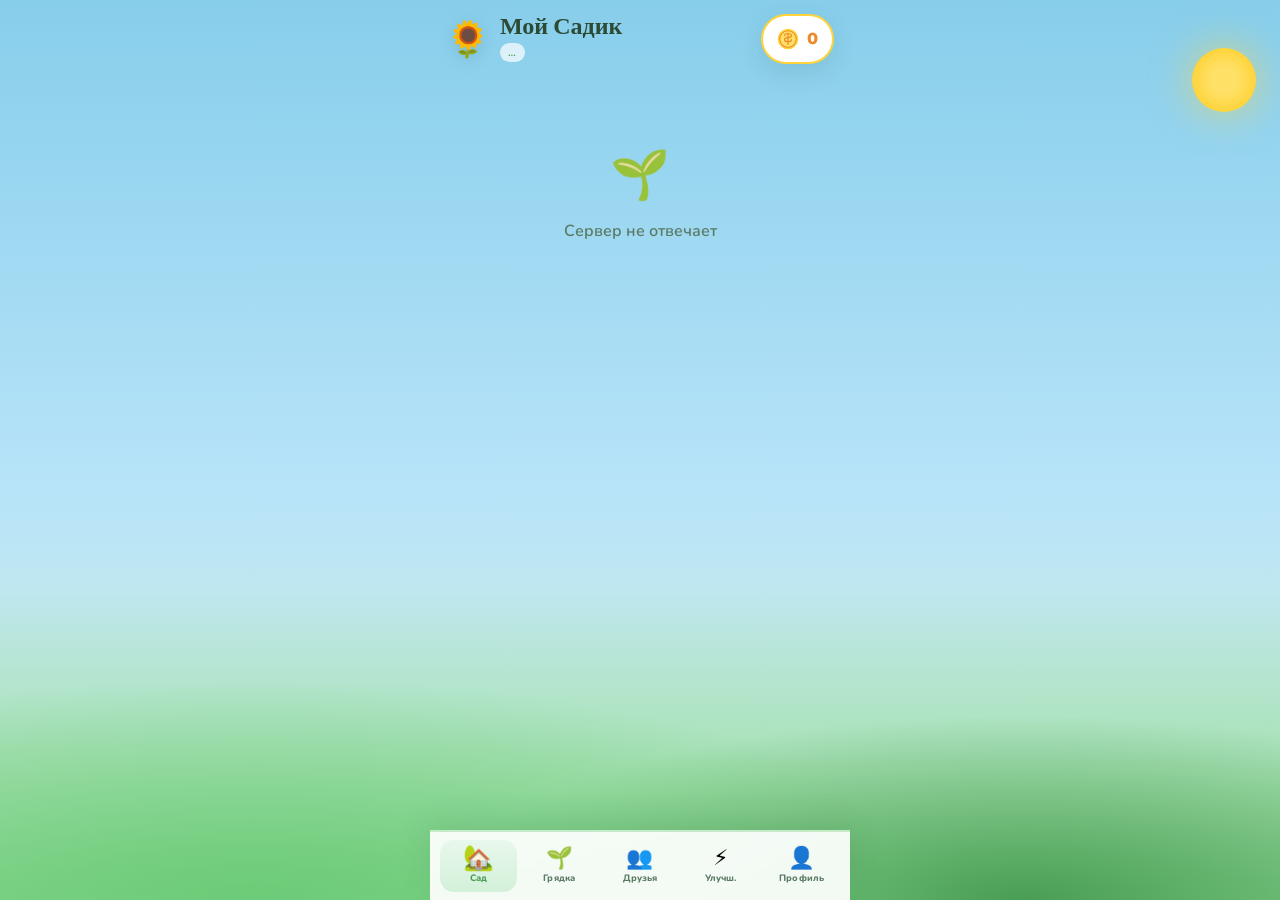
==== docs/index.html @ e74f971c "Initial commit: garden mini-app with GitHub Pages and Amvera backend Co-authored-by: Cursor <cursora" ====
<!DOCTYPE html>
<html lang="ru">
<head>
  <meta name="api-url" content="https://YOUR-PROJECT.amvera.app">
  <meta charset="UTF-8">
  <meta name="viewport" content="width=device-width, initial-scale=1.0, maximum-scale=1.0, user-scalable=no">
  <title>Мой Садик 🌱</title>
  <link rel="preconnect" href="https://fonts.googleapis.com">
  <link rel="preconnect" href="https://fonts.gstatic.com" crossorigin>
  <link href="https://fonts.googleapis.com/css2?family=Baloo+2:wght@500;600;700;800&family=Nunito:wght@500;600;700;800&display=swap" rel="stylesheet">
  <link rel="stylesheet" href="style.css">
  <script src="https://telegram.org/js/telegram-web-app.js" defer></script>
</head>
<body>
  <div class="sky" aria-hidden="true">
    <div class="cloud cloud-1"></div>
    <div class="cloud cloud-2"></div>
    <div class="cloud cloud-3"></div>
    <div class="sun"></div>
    <div class="hills"></div>
    <div class="ad-plane" id="ad-plane" hidden>
      <svg class="ad-plane__scene" viewBox="0 0 300 80" aria-hidden="true">
        <defs>
          <linearGradient id="pl-fuse" x1="0%" y1="0%" x2="0%" y2="100%">
            <stop offset="0%" stop-color="#ffffff"/>
            <stop offset="100%" stop-color="#e8e8e8"/>
          </linearGradient>
        </defs>

        <!-- плакат -->
        <g class="ad-plane__banner-wrap">
          <rect x="120" y="27" width="168" height="26" rx="2" fill="#fff" stroke="#dee2e6" stroke-width="1"/>
          <text class="ad-plane__text" x="204" y="43" text-anchor="middle">Здесь могла бы быть ваша реклама</text>
        </g>

        <!-- тросы -->
        <line x1="108" y1="35" x2="120" y2="31" stroke="#495057" stroke-width="1.3" stroke-linecap="round"/>
        <line x1="108" y1="39" x2="120" y2="49" stroke="#495057" stroke-width="1.3" stroke-linecap="round"/>

        <!-- самолёт (спереди, нос влево) -->
        <g class="ad-plane__body">
          <ellipse cx="14" cy="40" rx="2.5" ry="13" fill="#ced4da" opacity="0.5"/>
          <path d="M20 44 C20 36 28 32 52 31 L88 33 C102 34 110 37 110 40 C110 43 102 46 88 47 L52 49 C28 48 20 44 20 44Z" fill="url(#pl-fuse)" stroke="#868e96" stroke-width="1.2"/>
          <path d="M36 31 L82 28 L84 32 L38 35 Z" fill="#fff" stroke="#adb5bd" stroke-width="1"/>
          <path d="M44 33 L68 31" stroke="#74c0fc" stroke-width="2.5" stroke-linecap="round" opacity="0.7"/>
          <path d="M90 36 L112 32 L112 38 L90 42 Z" fill="#f1f3f5" stroke="#868e96" stroke-width="1"/>
          <path d="M92 32 L100 18 L104 32 Z" fill="#f1f3f5" stroke="#868e96" stroke-width="1"/>
          <path d="M34 44 L92 42" stroke="#4dabf7" stroke-width="1.8" opacity="0.55"/>
          <circle cx="17" cy="40" r="2.5" fill="#495057"/>
        </g>
      </svg>
    </div>
  </div>

  <div id="app">
    <header class="header">
      <div class="logo">
        <span class="logo-emoji">🌻</span>
        <div>
          <h1>Мой Садик</h1>
          <span class="tag" id="mode">…</span>
        </div>
      </div>
      <div class="coin-pill" id="coins">
        <span class="coin" aria-hidden="true"></span>
        <span class="coin-num">0</span>
      </div>
    </header>

    <main id="main">
      <div class="loader" id="loader">
        <div class="loader-plant">🌱</div>
        <p>Садик просыпается…</p>
      </div>
    </main>

    <nav class="tabbar" id="tabbar" hidden>
      <button class="tabbar__btn tabbar__btn--active" data-tab="garden" type="button">
        <span class="tabbar__icon">🏡</span>
        <span class="tabbar__label">Сад</span>
      </button>
      <button class="tabbar__btn" data-tab="plot" type="button">
        <span class="tabbar__icon">🌱</span>
        <span class="tabbar__label">Грядка</span>
      </button>
      <button class="tabbar__btn" data-tab="friends" type="button">
        <span class="tabbar__icon">👥</span>
        <span class="tabbar__label">Друзья</span>
      </button>
      <button class="tabbar__btn" data-tab="shop" type="button">
        <span class="tabbar__icon">⚡</span>
        <span class="tabbar__label">Улучш.</span>
      </button>
      <button class="tabbar__btn" data-tab="profile" type="button">
        <span class="tabbar__icon">👤</span>
        <span class="tabbar__label">Профиль</span>
      </button>
    </nav>
  </div>

  <script src="app.js"></script>
</body>
</html>
---- docs/style.css ----
:root {
  --sky-top: #87ceeb;
  --sky-bot: #b8e4f9;
  --grass: #6bcB77;
  --grass-dark: #4a9e54;
  --cream: #fffdf7;
  --white: #ffffff;
  --text: #2d4a35;
  --text-light: #5a7a65;
  --orange: #ff9f43;
  --orange-dark: #ee8a2a;
  --blue: #4dabf7;
  --blue-dark: #339af0;
  --pink: #ff6b9d;
  --yellow: #ffd43b;
  --shadow: 0 8px 24px rgba(45, 74, 53, 0.12);
  --shadow-lg: 0 16px 40px rgba(45, 74, 53, 0.16);
  --radius: 28px;
  --radius-sm: 18px;
  --font: "Nunito", system-ui, sans-serif;
  --font-display: "Baloo 2", cursive;
  --rarity-common: #95a5a6;
  --rarity-uncommon: #51cf66;
  --rarity-rare: #339af0;
  --rarity-epic: #cc5de8;
  --rarity-legendary: #ff922b;
}

*, *::before, *::after { box-sizing: border-box; margin: 0; padding: 0; }

html { -webkit-tap-highlight-color: transparent; }

body {
  font-family: var(--font);
  color: var(--text);
  min-height: 100vh;
  overflow-x: hidden;
  background: var(--sky-bot);
}

/* ── Sky scene ── */
.sky {
  position: fixed;
  inset: 0;
  z-index: 0;
  background: linear-gradient(180deg, var(--sky-top) 0%, var(--sky-bot) 55%, #d4f1d4 100%);
  pointer-events: none;
}

.sun {
  position: absolute;
  top: 48px;
  right: 24px;
  width: 64px;
  height: 64px;
  background: radial-gradient(circle, #ffe066 30%, #ffd43b 70%, #fab005 100%);
  border-radius: 50%;
  box-shadow: 0 0 40px rgba(255, 212, 59, 0.6);
  animation: sun-pulse 4s ease-in-out infinite;
}

@keyframes sun-pulse {
  0%, 100% { transform: scale(1); }
  50% { transform: scale(1.06); }
}

.cloud {
  position: absolute;
  background: rgba(255, 255, 255, 0.85);
  border-radius: 50px;
  animation: cloud-drift linear infinite;
}
.cloud::before, .cloud::after {
  content: "";
  position: absolute;
  background: inherit;
  border-radius: 50%;
}
.cloud-1 { width: 80px; height: 28px; top: 12%; left: -100px; animation-duration: 28s; }
.cloud-1::before { width: 36px; height: 36px; top: -18px; left: 12px; }
.cloud-1::after { width: 44px; height: 32px; top: -14px; left: 36px; }
.cloud-2 { width: 100px; height: 32px; top: 22%; left: -120px; animation-duration: 36s; animation-delay: -12s; opacity: 0.7; }
.cloud-2::before { width: 40px; height: 40px; top: -20px; left: 16px; }
.cloud-2::after { width: 50px; height: 36px; top: -16px; left: 44px; }
.cloud-3 { width: 70px; height: 24px; top: 8%; left: -90px; animation-duration: 22s; animation-delay: -6s; opacity: 0.6; }
.cloud-3::before { width: 30px; height: 30px; top: -14px; left: 10px; }
.cloud-3::after { width: 36px; height: 28px; top: -12px; left: 30px; }

@keyframes cloud-drift {
  from { transform: translateX(0); }
  to { transform: translateX(calc(100vw + 200px)); }
}

.hills {
  position: absolute;
  bottom: 0;
  left: 0;
  right: 0;
  height: 35%;
  background:
    radial-gradient(ellipse 80% 100% at 20% 100%, var(--grass) 0%, transparent 70%),
    radial-gradient(ellipse 70% 90% at 80% 100%, var(--grass-dark) 0%, transparent 65%),
    linear-gradient(180deg, transparent 0%, #8ed996 100%);
}

/* ── Ad plane ── */
.ad-plane {
  position: absolute;
  top: 9%;
  left: 0;
  width: min(300px, 88vw);
  opacity: 0;
  pointer-events: none;
  z-index: 0;
  filter: drop-shadow(0 8px 16px rgba(0,0,0,0.1));
}

.ad-plane__scene {
  display: block;
  width: 100%;
  height: auto;
}

.ad-plane__text {
  font-family: "Baloo 2", cursive, sans-serif;
  font-size: 10.5px;
  font-weight: 700;
  fill: #495057;
  letter-spacing: 0.2px;
}

.ad-plane__banner-wrap {
  transform-origin: 120px 40px;
  animation: banner-sway 3.5s ease-in-out infinite;
}

@keyframes banner-sway {
  0%, 100% { transform: rotate(0deg); }
  50% { transform: rotate(1.2deg); }
}

.ad-plane__body {
  animation: plane-hover 2.5s ease-in-out infinite;
}

@keyframes plane-hover {
  0%, 100% { transform: translateY(0); }
  50% { transform: translateY(-1.5px); }
}

.ad-plane--fly {
  animation: plane-fly 20s linear forwards;
  opacity: 1;
}

@keyframes plane-fly {
  from { transform: translateX(110vw); }
  to { transform: translateX(calc(-100% - 40px)); }
}

/* ── App shell ── */
#app {
  position: relative;
  z-index: 1;
  max-width: 420px;
  margin: 0 auto;
  padding: 14px 16px calc(88px + env(safe-area-inset-bottom, 0px));
  min-height: 100vh;
}

/* ── Header ── */
.header {
  display: flex;
  align-items: center;
  justify-content: space-between;
  margin-bottom: 18px;
  animation: pop-in 0.5s cubic-bezier(0.34, 1.56, 0.64, 1) both;
}

.logo { display: flex; align-items: center; gap: 10px; }

.logo-emoji {
  font-size: 2.2rem;
  filter: drop-shadow(0 4px 8px rgba(0,0,0,0.1));
  animation: wiggle 3s ease-in-out infinite;
}

@keyframes wiggle {
  0%, 100% { transform: rotate(-5deg); }
  50% { transform: rotate(5deg); }
}

.logo h1 {
  font-family: var(--font-display);
  font-size: 1.5rem;
  font-weight: 800;
  color: var(--text);
  line-height: 1;
}

.tag {
  font-size: 0.65rem;
  font-weight: 700;
  text-transform: uppercase;
  letter-spacing: 0.06em;
  color: var(--grass-dark);
  background: rgba(255,255,255,0.7);
  padding: 2px 8px;
  border-radius: 99px;
  display: inline-block;
  margin-top: 3px;
}

.coin-pill {
  display: flex;
  align-items: center;
  gap: 8px;
  background: var(--white);
  padding: 8px 14px;
  border-radius: 99px;
  box-shadow: var(--shadow);
  border: 2px solid var(--yellow);
}

.coin {
  display: inline-block;
  width: 22px;
  height: 22px;
  flex-shrink: 0;
  background: center / contain no-repeat url("data:image/svg+xml,%3Csvg xmlns='http://www.w3.org/2000/svg' viewBox='0 0 32 32'%3E%3Ccircle cx='16' cy='16' r='15' fill='%23ffd43b'/%3E%3Ccircle cx='16' cy='16' r='12' fill='%23ffe066'/%3E%3Ccircle cx='16' cy='16' r='12' fill='none' stroke='%23ee8a2a' stroke-width='1.5'/%3E%3Cpath d='M16 8v16M11 11c0-2 2-3 5-3s5 1 5 3-2 3-5 3-5 1-5 3 2 3 5 3 5-1 5-3' fill='none' stroke='%23ee8a2a' stroke-width='1.8' stroke-linecap='round'/%3E%3C/svg%3E");
}

.coin--sm { width: 16px; height: 16px; vertical-align: -2px; }

.coin-num { font-family: var(--font-display); font-size: 1.15rem; font-weight: 800; color: var(--orange-dark); }

/* ── Loader ── */
.loader {
  text-align: center;
  padding: 60px 20px;
  color: var(--text-light);
  font-weight: 600;
}

.loader-plant {
  font-size: 3rem;
  animation: bounce 0.8s ease infinite;
  margin-bottom: 12px;
}

@keyframes bounce {
  0%, 100% { transform: translateY(0); }
  50% { transform: translateY(-14px); }
}

/* ── Main card ── */
.plot {
  background: var(--cream);
  border-radius: var(--radius);
  padding: 24px 20px 20px;
  box-shadow: var(--shadow-lg);
  border: 3px solid rgba(255,255,255,0.9);
  margin-bottom: 14px;
  text-align: center;
  animation: pop-in 0.5s cubic-bezier(0.34, 1.56, 0.64, 1) both;
  position: relative;
  overflow: hidden;
}

.plot::after {
  content: "";
  position: absolute;
  bottom: 0; left: 0; right: 0;
  height: 8px;
  background: linear-gradient(90deg, var(--grass), #8ed996, var(--grass));
}

.plot-badge {
  display: inline-block;
  font-family: var(--font-display);
  font-size: 0.72rem;
  font-weight: 700;
  text-transform: uppercase;
  letter-spacing: 0.08em;
  color: var(--white);
  background: var(--grass);
  padding: 4px 14px;
  border-radius: 99px;
  margin-bottom: 8px;
}

.plot h2 {
  font-family: var(--font-display);
  font-size: 1.55rem;
  font-weight: 800;
  margin-bottom: 4px;
}

.plot-desc {
  font-size: 0.88rem;
  color: var(--text-light);
  margin-bottom: 16px;
  line-height: 1.45;
}

/* ── Plant bed ── */
.bed {
  position: relative;
  height: 180px;
  margin: 0 auto 16px;
  max-width: 220px;
}

.bed__ground {
  position: absolute;
  bottom: 0;
  left: 50%;
  transform: translateX(-50%);
  width: 200px;
  height: 48px;
  background: linear-gradient(180deg, #8B6914 0%, #6B4E0A 100%);
  border-radius: 50%;
  box-shadow: inset 0 -4px 8px rgba(0,0,0,0.2);
}

.bed__grass {
  position: absolute;
  bottom: 36px;
  left: 50%;
  transform: translateX(-50%);
  width: 210px;
  height: 20px;
  background: var(--grass);
  border-radius: 50% 50% 0 0;
}

.bed__sprite {
  position: absolute;
  bottom: 44px;
  left: 50%;
  transform: translateX(-50%);
  width: 72px;
  height: 72px;
  background: center / contain no-repeat;
  filter: drop-shadow(0 6px 12px rgba(0,0,0,0.15));
  animation: plant-bob 2.5s ease-in-out infinite;
  transform-origin: bottom center;
  z-index: 2;
}

.bed__sprite--small { width: 52px; height: 52px; bottom: 50px; }

.bed__sprite--seed {
  background-image: url("data:image/svg+xml,%3Csvg xmlns='http://www.w3.org/2000/svg' viewBox='0 0 40 48'%3E%3Cellipse cx='20' cy='27' rx='11' ry='14' fill='%236B4423' transform='rotate(-22 20 27)'/%3E%3Cellipse cx='20' cy='25' rx='8' ry='10' fill='%23A0714F' transform='rotate(-22 20 25)'/%3E%3Cpath d='M15 17 Q20 10 25 19' fill='none' stroke='%235D3A1A' stroke-width='2' stroke-linecap='round'/%3E%3C/svg%3E");
}

.bed__sprite--sprout {
  background-image: url("data:image/svg+xml,%3Csvg xmlns='http://www.w3.org/2000/svg' viewBox='0 0 40 48'%3E%3Cpath d='M20 44 Q20 28 20 20' stroke='%234a9e54' stroke-width='3.5' fill='none' stroke-linecap='round'/%3E%3Cellipse cx='13' cy='17' rx='9' ry='6' fill='%236bcb77' transform='rotate(-42 13 17)'/%3E%3Cellipse cx='27' cy='17' rx='9' ry='6' fill='%236bcb77' transform='rotate(42 27 17)'/%3E%3C/svg%3E");
}

.bed__sprite--leaf {
  background-image: url("data:image/svg+xml,%3Csvg xmlns='http://www.w3.org/2000/svg' viewBox='0 0 40 48'%3E%3Cpath d='M20 44 Q20 30 20 22' stroke='%234a9e54' stroke-width='3' fill='none' stroke-linecap='round'/%3E%3Cpath d='M20 22 Q10 20 8 10 Q18 12 20 22 Q22 12 32 10 Q30 20 20 22' fill='%2351cf66'/%3E%3C/svg%3E");
}

.status-card__sprite {
  width: 44px;
  height: 44px;
  flex-shrink: 0;
  background: center / contain no-repeat;
}

.status-card__sprite--seed {
  background-image: url("data:image/svg+xml,%3Csvg xmlns='http://www.w3.org/2000/svg' viewBox='0 0 40 48'%3E%3Cellipse cx='20' cy='27' rx='11' ry='14' fill='%236B4423' transform='rotate(-22 20 27)'/%3E%3Cellipse cx='20' cy='25' rx='8' ry='10' fill='%23A0714F' transform='rotate(-22 20 25)'/%3E%3Cpath d='M15 17 Q20 10 25 19' fill='none' stroke='%235D3A1A' stroke-width='2' stroke-linecap='round'/%3E%3C/svg%3E");
}

.status-card__sprite--sprout {
  background-image: url("data:image/svg+xml,%3Csvg xmlns='http://www.w3.org/2000/svg' viewBox='0 0 40 48'%3E%3Cpath d='M20 44 Q20 28 20 20' stroke='%234a9e54' stroke-width='3.5' fill='none' stroke-linecap='round'/%3E%3Cellipse cx='13' cy='17' rx='9' ry='6' fill='%236bcb77' transform='rotate(-42 13 17)'/%3E%3Cellipse cx='27' cy='17' rx='9' ry='6' fill='%236bcb77' transform='rotate(42 27 17)'/%3E%3C/svg%3E");
}

.empty-hint__seed {
  display: block;
  width: 48px;
  height: 48px;
  margin: 0 auto 8px;
  background: center / contain no-repeat url("data:image/svg+xml,%3Csvg xmlns='http://www.w3.org/2000/svg' viewBox='0 0 40 48'%3E%3Cellipse cx='20' cy='27' rx='11' ry='14' fill='%236B4423' transform='rotate(-22 20 27)'/%3E%3Cellipse cx='20' cy='25' rx='8' ry='10' fill='%23A0714F' transform='rotate(-22 20 25)'/%3E%3Cpath d='M15 17 Q20 10 25 19' fill='none' stroke='%235D3A1A' stroke-width='2' stroke-linecap='round'/%3E%3C/svg%3E");
}

@keyframes plant-bob {
  0%, 100% { transform: translateX(-50%) rotate(-3deg); }
  50% { transform: translateX(-50%) rotate(3deg) translateY(-4px); }
}

.bed__sparkle {
  position: absolute;
  font-size: 1rem;
  animation: sparkle 2s ease infinite;
  opacity: 0;
}
.bed__sparkle:nth-child(1) { top: 20%; left: 20%; animation-delay: 0s; }
.bed__sparkle:nth-child(2) { top: 10%; right: 18%; animation-delay: 0.7s; }
.bed__sparkle:nth-child(3) { top: 35%; left: 10%; animation-delay: 1.4s; }

@keyframes sparkle {
  0%, 100% { opacity: 0; transform: scale(0.5); }
  50% { opacity: 1; transform: scale(1); }
}

/* ── Timer ── */
.timer-box {
  background: var(--white);
  border-radius: var(--radius-sm);
  padding: 14px;
  margin-bottom: 14px;
  box-shadow: inset 0 2px 8px rgba(0,0,0,0.04);
  border: 2px solid #e8f5e9;
}

.timer-box__label {
  font-size: 0.75rem;
  font-weight: 700;
  color: var(--text-light);
  text-transform: uppercase;
  letter-spacing: 0.06em;
  margin-bottom: 4px;
}

.timer {
  font-family: var(--font-display);
  font-size: 2.2rem;
  font-weight: 800;
  color: var(--grass-dark);
  font-variant-numeric: tabular-nums;
  line-height: 1;
}

.progress-track {
  height: 14px;
  background: #e8f5e9;
  border-radius: 99px;
  overflow: hidden;
  margin-top: 10px;
  border: 2px solid #c8e6c9;
}

.progress-fill {
  height: 100%;
  border-radius: 99px;
  background: linear-gradient(90deg, var(--grass), #a9e34b, var(--yellow));
  transition: width 1s linear;
  position: relative;
}

.progress-fill::after {
  content: "";
  position: absolute;
  top: 2px; left: 4px; right: 4px;
  height: 4px;
  background: rgba(255,255,255,0.45);
  border-radius: 99px;
}

/* ── Buttons ── */
.btn {
  display: flex;
  align-items: center;
  justify-content: center;
  gap: 8px;
  width: 100%;
  padding: 16px 20px;
  border: none;
  border-radius: var(--radius-sm);
  font-family: var(--font-display);
  font-size: 1.05rem;
  font-weight: 700;
  cursor: pointer;
  transition: transform 0.12s ease, box-shadow 0.12s ease;
  position: relative;
}

.btn:active:not(:disabled) { transform: scale(0.96); }
.btn:disabled { opacity: 0.55; cursor: not-allowed; filter: grayscale(0.3); }

.btn-plant {
  background: linear-gradient(180deg, #69db7c 0%, var(--grass) 50%, var(--grass-dark) 100%);
  color: var(--white);
  box-shadow: 0 6px 0 #3d8b47, 0 8px 20px rgba(74, 158, 84, 0.4);
  text-shadow: 0 1px 2px rgba(0,0,0,0.15);
}

.btn-plant:active:not(:disabled) { box-shadow: 0 2px 0 #3d8b47; transform: translateY(4px) scale(0.98); }

.btn-water {
  background: linear-gradient(180deg, #74c0fc 0%, var(--blue) 50%, var(--blue-dark) 100%);
  color: var(--white);
  box-shadow: 0 6px 0 #1c7ed6, 0 8px 20px rgba(51, 154, 240, 0.35);
  text-shadow: 0 1px 2px rgba(0,0,0,0.1);
  margin-top: 10px;
}

.btn-water:active:not(:disabled) { box-shadow: 0 2px 0 #1c7ed6; transform: translateY(4px) scale(0.98); }

.btn-water__sub {
  display: block;
  font-family: var(--font);
  font-size: 0.72rem;
  font-weight: 600;
  opacity: 0.85;
  margin-top: 2px;
}

.btn-share {
  background: linear-gradient(180deg, #ffa94d 0%, var(--orange) 50%, var(--orange-dark) 100%);
  color: var(--white);
  box-shadow: 0 4px 0 #d97706;
  padding: 12px 20px;
  width: auto;
  flex-shrink: 0;
  font-size: 0.95rem;
}

.btn-share:active { box-shadow: 0 1px 0 #d97706; transform: translateY(3px); }

/* ── Water splash effect ── */
.water-splash {
  position: fixed;
  inset: 0;
  pointer-events: none;
  z-index: 300;
}
.water-splash span {
  position: absolute;
  font-size: 1.5rem;
  animation: splash 0.8s ease forwards;
}
@keyframes splash {
  0% { opacity: 1; transform: translateY(0) scale(1); }
  100% { opacity: 0; transform: translateY(-60px) scale(1.5); }
}

/* ── Stats ── */
.stats {
  display: grid;
  grid-template-columns: 1fr 1fr;
  gap: 10px;
  margin-bottom: 14px;
  animation: pop-in 0.5s 0.1s cubic-bezier(0.34, 1.56, 0.64, 1) both;
}

.stat {
  background: var(--white);
  border-radius: var(--radius-sm);
  padding: 14px;
  text-align: center;
  box-shadow: var(--shadow);
  border: 2px solid #f1f3f5;
}

.stat-emoji { font-size: 1.5rem; }
.stat-num { font-family: var(--font-display); font-size: 1.5rem; font-weight: 800; color: var(--text); }
.stat-lbl { font-size: 0.72rem; font-weight: 700; color: var(--text-light); }

/* ── Collection ── */
.section-title {
  font-family: var(--font-display);
  font-size: 1.15rem;
  font-weight: 800;
  margin: 6px 0 10px 4px;
  display: flex;
  align-items: center;
  gap: 6px;
}

.grid {
  display: grid;
  grid-template-columns: repeat(3, 1fr);
  gap: 8px;
  margin-bottom: 14px;
}

.seed-card {
  background: var(--white);
  border-radius: 16px;
  padding: 12px 8px;
  text-align: center;
  box-shadow: var(--shadow);
  border: 2px solid transparent;
  animation: pop-in 0.4s cubic-bezier(0.34, 1.56, 0.64, 1) both;
}

.seed-card--common { border-color: var(--rarity-common); }
.seed-card--uncommon { border-color: var(--rarity-uncommon); }
.seed-card--rare { border-color: var(--rarity-rare); }
.seed-card--epic { border-color: var(--rarity-epic); }
.seed-card--legendary { border-color: var(--rarity-legendary); background: linear-gradient(180deg, #fff9db, var(--white)); }

.seed-card__emoji { font-size: 1.8rem; margin-bottom: 4px; }

.seed-card__tag {
  font-size: 0.58rem;
  font-weight: 800;
  text-transform: uppercase;
  padding: 2px 6px;
  border-radius: 6px;
  color: var(--white);
  display: inline-block;
}

.tag-common { background: var(--rarity-common); }
.tag-uncommon { background: var(--rarity-uncommon); }
.tag-rare { background: var(--rarity-rare); }
.tag-epic { background: var(--rarity-epic); }
.tag-legendary { background: var(--rarity-legendary); }

.seed-card__bg { font-size: 0.62rem; color: var(--text-light); margin-top: 3px; font-weight: 600; }

/* ── Friend plot ── */
.plot--friend { border-color: var(--blue); background: linear-gradient(180deg, #e7f5ff, var(--cream)); }

/* ── Welcome ── */
.welcome {
  background: linear-gradient(135deg, #fff3bf, #ffe066);
  border: 3px solid var(--yellow);
  border-radius: var(--radius-sm);
  padding: 14px 16px;
  margin-bottom: 14px;
  text-align: center;
  animation: pop-in 0.5s cubic-bezier(0.34, 1.56, 0.64, 1) both;
}

.welcome strong {
  font-family: var(--font-display);
  font-size: 1.1rem;
  display: block;
  margin-bottom: 2px;
}

.welcome span { font-size: 0.85rem; color: #664d03; font-weight: 600; }

/* ── Share box ── */
.share-box {
  animation: pop-in 0.5s 0.15s cubic-bezier(0.34, 1.56, 0.64, 1) both;
}

.share-box__inner {
  display: flex;
  align-items: center;
  gap: 12px;
  background: var(--white);
  border-radius: var(--radius-sm);
  padding: 14px 16px;
  box-shadow: var(--shadow);
  border: 2px solid #ffe8cc;
}

.share-box__icon { font-size: 2rem; flex-shrink: 0; }

.share-box__text { flex: 1; text-align: left; }
.share-box__text strong { font-family: var(--font-display); font-size: 0.95rem; display: block; }
.share-box__text span { font-size: 0.78rem; color: var(--text-light); line-height: 1.35; }

/* ── Toast ── */
.toast {
  position: fixed;
  bottom: calc(88px + env(safe-area-inset-bottom, 0px));
  left: 50%;
  transform: translateX(-50%) translateY(30px);
  background: var(--text);
  color: var(--white);
  padding: 12px 22px;
  border-radius: 99px;
  font-weight: 700;
  font-size: 0.9rem;
  opacity: 0;
  transition: all 0.35s cubic-bezier(0.34, 1.56, 0.64, 1);
  z-index: 200;
  white-space: nowrap;
  box-shadow: var(--shadow-lg);
}

.toast.show {
  opacity: 1;
  transform: translateX(-50%) translateY(0);
}

@keyframes pop-in {
  from { opacity: 0; transform: scale(0.9) translateY(12px); }
  to { opacity: 1; transform: scale(1) translateY(0); }
}

.grid .seed-card:nth-child(1) { animation-delay: 0.05s; }
.grid .seed-card:nth-child(2) { animation-delay: 0.1s; }
.grid .seed-card:nth-child(3) { animation-delay: 0.15s; }
.grid .seed-card:nth-child(4) { animation-delay: 0.2s; }
.grid .seed-card:nth-child(5) { animation-delay: 0.25s; }
.grid .seed-card:nth-child(6) { animation-delay: 0.3s; }

/* ── Bottom tab bar ── */
.tabbar {
  position: fixed;
  bottom: 0;
  left: 50%;
  transform: translateX(-50%);
  width: 100%;
  max-width: 420px;
  display: flex;
  gap: 4px;
  padding: 8px 10px calc(8px + env(safe-area-inset-bottom, 0px));
  background: rgba(255, 255, 255, 0.92);
  backdrop-filter: blur(16px);
  border-top: 2px solid rgba(107, 203, 119, 0.35);
  box-shadow: 0 -8px 32px rgba(45, 74, 53, 0.12);
  z-index: 100;
}

.tabbar__btn {
  flex: 1;
  display: flex;
  flex-direction: column;
  align-items: center;
  gap: 2px;
  padding: 8px 4px;
  border: none;
  background: transparent;
  border-radius: 14px;
  cursor: pointer;
  transition: background 0.2s, transform 0.15s;
  font-family: var(--font);
}

.tabbar__btn:active { transform: scale(0.94); }

.tabbar__btn--active {
  background: linear-gradient(180deg, #e8f8ec, #d3f0d9);
}

.tabbar__btn--active .tabbar__icon { transform: scale(1.15); }

.tabbar__icon {
  font-size: 1.35rem;
  line-height: 1;
  transition: transform 0.2s;
}

.tabbar__label {
  font-size: 0.58rem;
  font-weight: 800;
  color: var(--text-light);
  letter-spacing: 0.01em;
}

.tabbar__btn--active .tabbar__label { color: var(--grass-dark); }

/* ── Page blocks ── */
.page-head {
  font-family: var(--font-display);
  font-size: 1.35rem;
  font-weight: 800;
  margin-bottom: 14px;
  animation: pop-in 0.4s ease both;
}

.page-card {
  background: var(--white);
  border-radius: var(--radius-sm);
  padding: 18px 16px;
  margin-bottom: 12px;
  box-shadow: var(--shadow);
  border: 2px solid #f1f3f5;
  animation: pop-in 0.4s ease both;
}

.page-card h3 {
  font-family: var(--font-display);
  font-size: 1.05rem;
  font-weight: 800;
  margin-bottom: 6px;
}

.page-card p {
  font-size: 0.85rem;
  color: var(--text-light);
  line-height: 1.5;
}

/* ── Status mini card on garden tab ── */
.status-card {
  display: flex;
  align-items: center;
  gap: 14px;
  background: var(--cream);
  border-radius: var(--radius-sm);
  padding: 14px 16px;
  margin-bottom: 14px;
  box-shadow: var(--shadow);
  border: 2px solid #e8f5e9;
  cursor: pointer;
  transition: transform 0.15s;
  animation: pop-in 0.4s ease both;
}

.status-card:active { transform: scale(0.98); }

.status-card__emoji { font-size: 2.4rem; }

.status-card__info { flex: 1; text-align: left; }
.status-card__title { font-family: var(--font-display); font-weight: 800; font-size: 1rem; }
.status-card__sub { font-size: 0.8rem; color: var(--text-light); font-weight: 600; margin-top: 2px; }

.status-card__arrow { font-size: 1.2rem; color: var(--grass); }

.empty-hint {
  text-align: center;
  padding: 32px 20px;
  color: var(--text-light);
  font-weight: 600;
  font-size: 0.9rem;
}

.empty-hint span { font-size: 2.5rem; display: block; margin-bottom: 8px; }

/* ── Friends tab ── */
.ref-hero {
  background: linear-gradient(135deg, #fff3bf, #ffc9c9);
  border-radius: var(--radius);
  padding: 24px 20px;
  text-align: center;
  margin-bottom: 14px;
  border: 3px solid var(--yellow);
  animation: pop-in 0.4s ease both;
}

.ref-hero__icon { font-size: 3rem; margin-bottom: 8px; }
.ref-hero h2 { font-family: var(--font-display); font-size: 1.4rem; font-weight: 800; margin-bottom: 6px; }
.ref-hero p { font-size: 0.88rem; color: #664d03; font-weight: 600; line-height: 1.45; }

.ref-steps { list-style: none; margin-bottom: 14px; }

.ref-steps li {
  display: flex;
  align-items: flex-start;
  gap: 12px;
  background: var(--white);
  border-radius: var(--radius-sm);
  padding: 12px 14px;
  margin-bottom: 8px;
  box-shadow: var(--shadow);
  font-size: 0.85rem;
  font-weight: 600;
  color: var(--text);
  animation: pop-in 0.4s ease both;
}

.ref-steps li span {
  flex-shrink: 0;
  width: 28px;
  height: 28px;
  display: grid;
  place-items: center;
  background: var(--grass);
  color: white;
  border-radius: 50%;
  font-family: var(--font-display);
  font-weight: 800;
  font-size: 0.85rem;
}

/* ── Shop / upgrades ── */
.upgrade-card {
  display: flex;
  align-items: center;
  gap: 14px;
  background: var(--white);
  border-radius: var(--radius-sm);
  padding: 14px 16px;
  margin-bottom: 10px;
  box-shadow: var(--shadow);
  border: 2px solid #f1f3f5;
  animation: pop-in 0.4s ease both;
}

.upgrade-card--locked { opacity: 0.75; }

.upgrade-card__icon {
  width: 52px;
  height: 52px;
  display: grid;
  place-items: center;
  font-size: 1.6rem;
  background: #f8f9fa;
  border-radius: 14px;
  flex-shrink: 0;
}

.upgrade-card__body { flex: 1; text-align: left; }
.upgrade-card__name { font-family: var(--font-display); font-weight: 800; font-size: 0.95rem; }
.upgrade-card__desc { font-size: 0.75rem; color: var(--text-light); margin-top: 2px; line-height: 1.35; }

.upgrade-card__price {
  font-family: var(--font-display);
  font-weight: 800;
  font-size: 0.9rem;
  color: var(--orange-dark);
  white-space: nowrap;
}

.upgrade-card__badge {
  font-size: 0.65rem;
  font-weight: 800;
  text-transform: uppercase;
  color: var(--text-light);
  background: #f1f3f5;
  padding: 6px 10px;
  border-radius: 8px;
  white-space: nowrap;
}

.shop-soon {
  text-align: center;
  padding: 12px;
  font-size: 0.8rem;
  color: var(--text-light);
  font-weight: 700;
}

/* ── Profile ── */
.profile-hero {
  display: flex;
  flex-direction: column;
  align-items: center;
  text-align: center;
  background: var(--white);
  border-radius: var(--radius);
  padding: 24px 20px;
  margin-bottom: 14px;
  box-shadow: var(--shadow-lg);
  border: 2px solid #e8f5e9;
  animation: pop-in 0.4s ease both;
}

.profile-avatar {
  width: 72px;
  height: 72px;
  border-radius: 50%;
  background: linear-gradient(135deg, var(--grass), #8ed996);
  color: var(--white);
  font-family: var(--font-display);
  font-size: 2rem;
  font-weight: 800;
  display: grid;
  place-items: center;
  margin-bottom: 12px;
  box-shadow: 0 6px 16px rgba(74, 158, 84, 0.35);
}

.profile-name {
  font-family: var(--font-display);
  font-size: 1.35rem;
  font-weight: 800;
  margin-bottom: 4px;
}

.profile-handle {
  font-size: 0.85rem;
  color: var(--text-light);
  font-weight: 600;
  margin-bottom: 10px;
}

.profile-coins {
  display: inline-flex;
  align-items: center;
  gap: 6px;
  background: #fff9db;
  border: 2px solid var(--yellow);
  padding: 6px 14px;
  border-radius: 99px;
  font-family: var(--font-display);
  font-weight: 800;
  color: var(--orange-dark);
}

.profile-grid {
  display: grid;
  grid-template-columns: 1fr 1fr;
  gap: 10px;
  margin-bottom: 14px;
}

.profile-stat {
  background: var(--white);
  border-radius: var(--radius-sm);
  padding: 14px;
  text-align: center;
  box-shadow: var(--shadow);
  border: 2px solid #f1f3f5;
}

.profile-stat-num {
  font-family: var(--font-display);
  font-size: 1.4rem;
  font-weight: 800;
}

.profile-stat-lbl {
  font-size: 0.72rem;
  color: var(--text-light);
  font-weight: 700;
  margin-top: 2px;
}
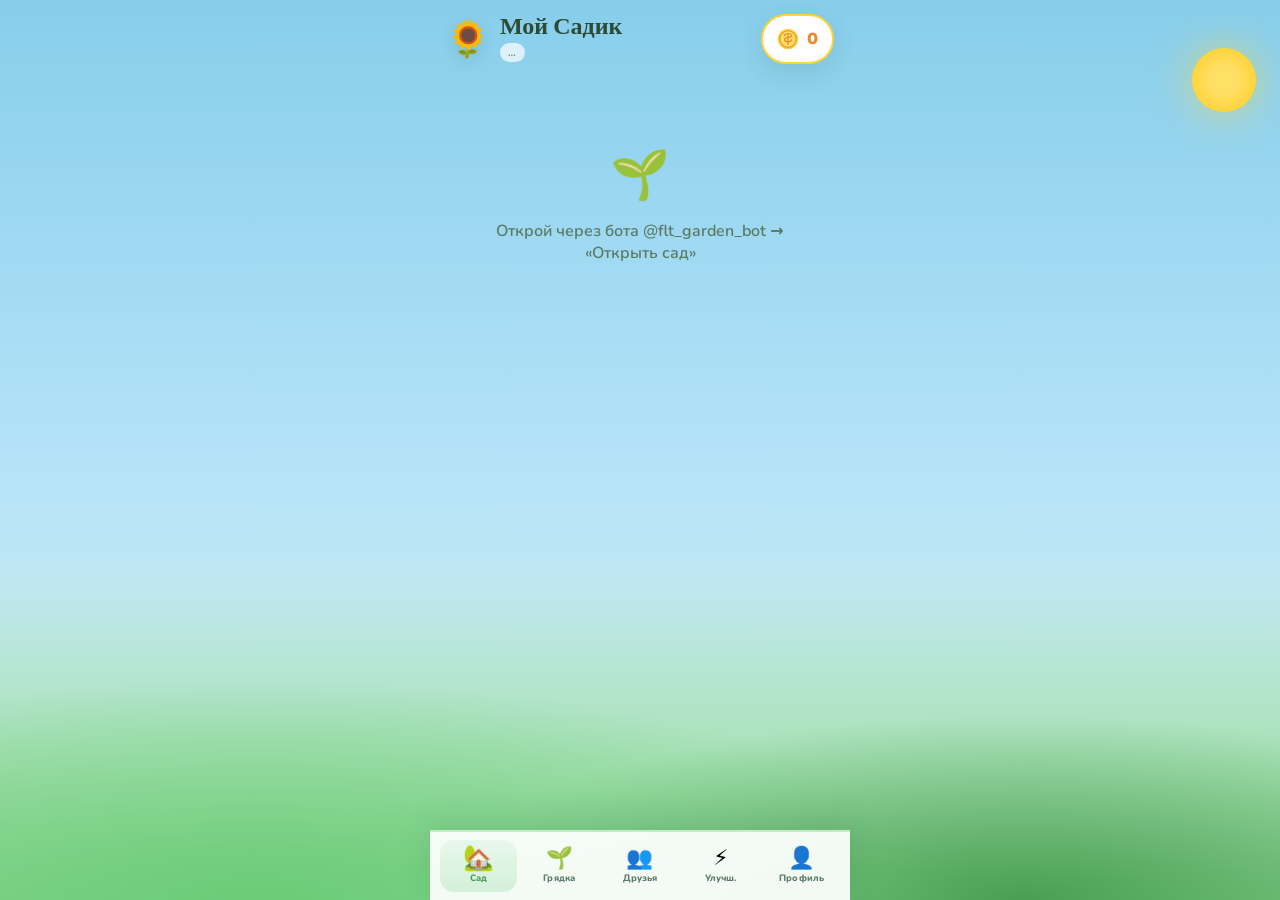
==== commit 4e23c9bf: "Fix error message, use correct Amvera URL flt-eg0r6.amvera.io Co-authored-by: Cursor <cursoragent@cu" ====
--- a/docs/index.html
+++ b/docs/index.html
@@ -1,7 +1,7 @@
 <!DOCTYPE html>
 <html lang="ru">
 <head>
-  <meta name="api-url" content="https://YOUR-PROJECT.amvera.app">
+  <meta name="api-url" content="https://flt-eg0r6.amvera.io">
   <meta charset="UTF-8">
   <meta name="viewport" content="width=device-width, initial-scale=1.0, maximum-scale=1.0, user-scalable=no">
   <title>Мой Садик 🌱</title>
